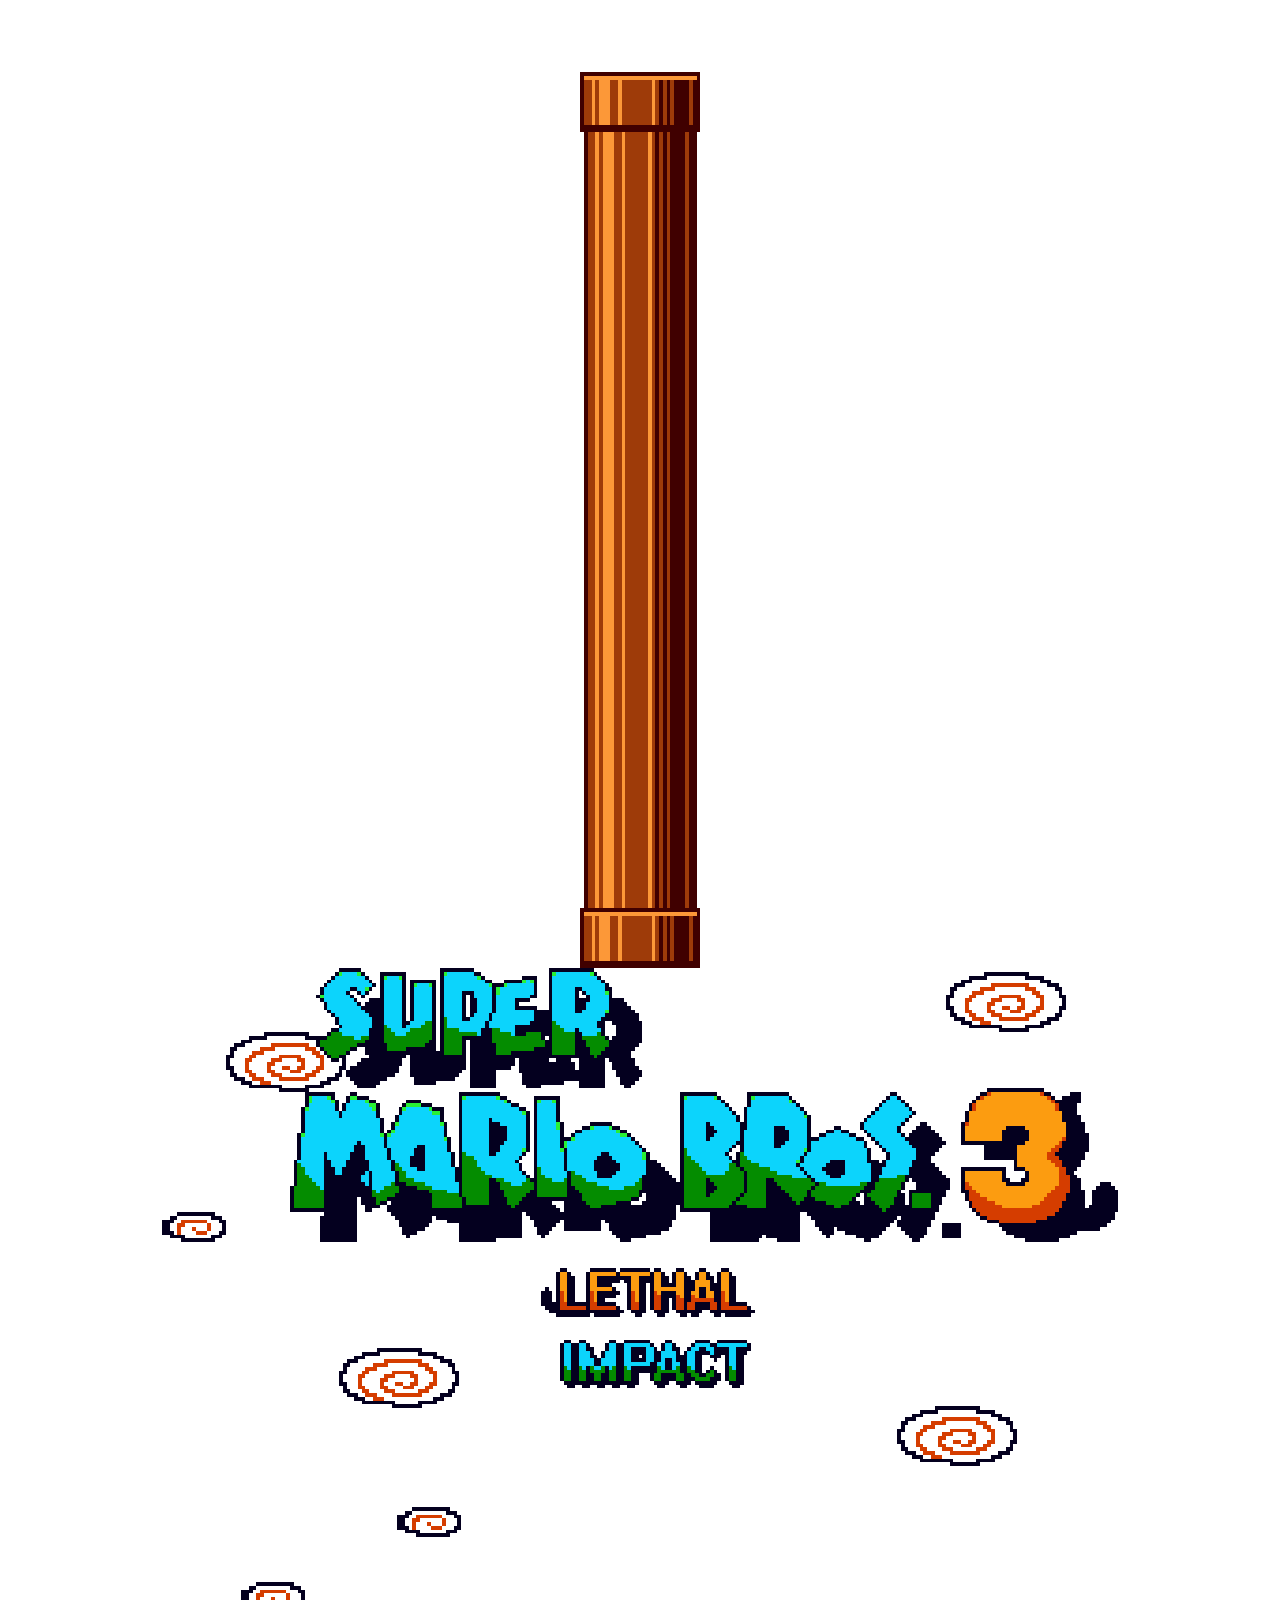
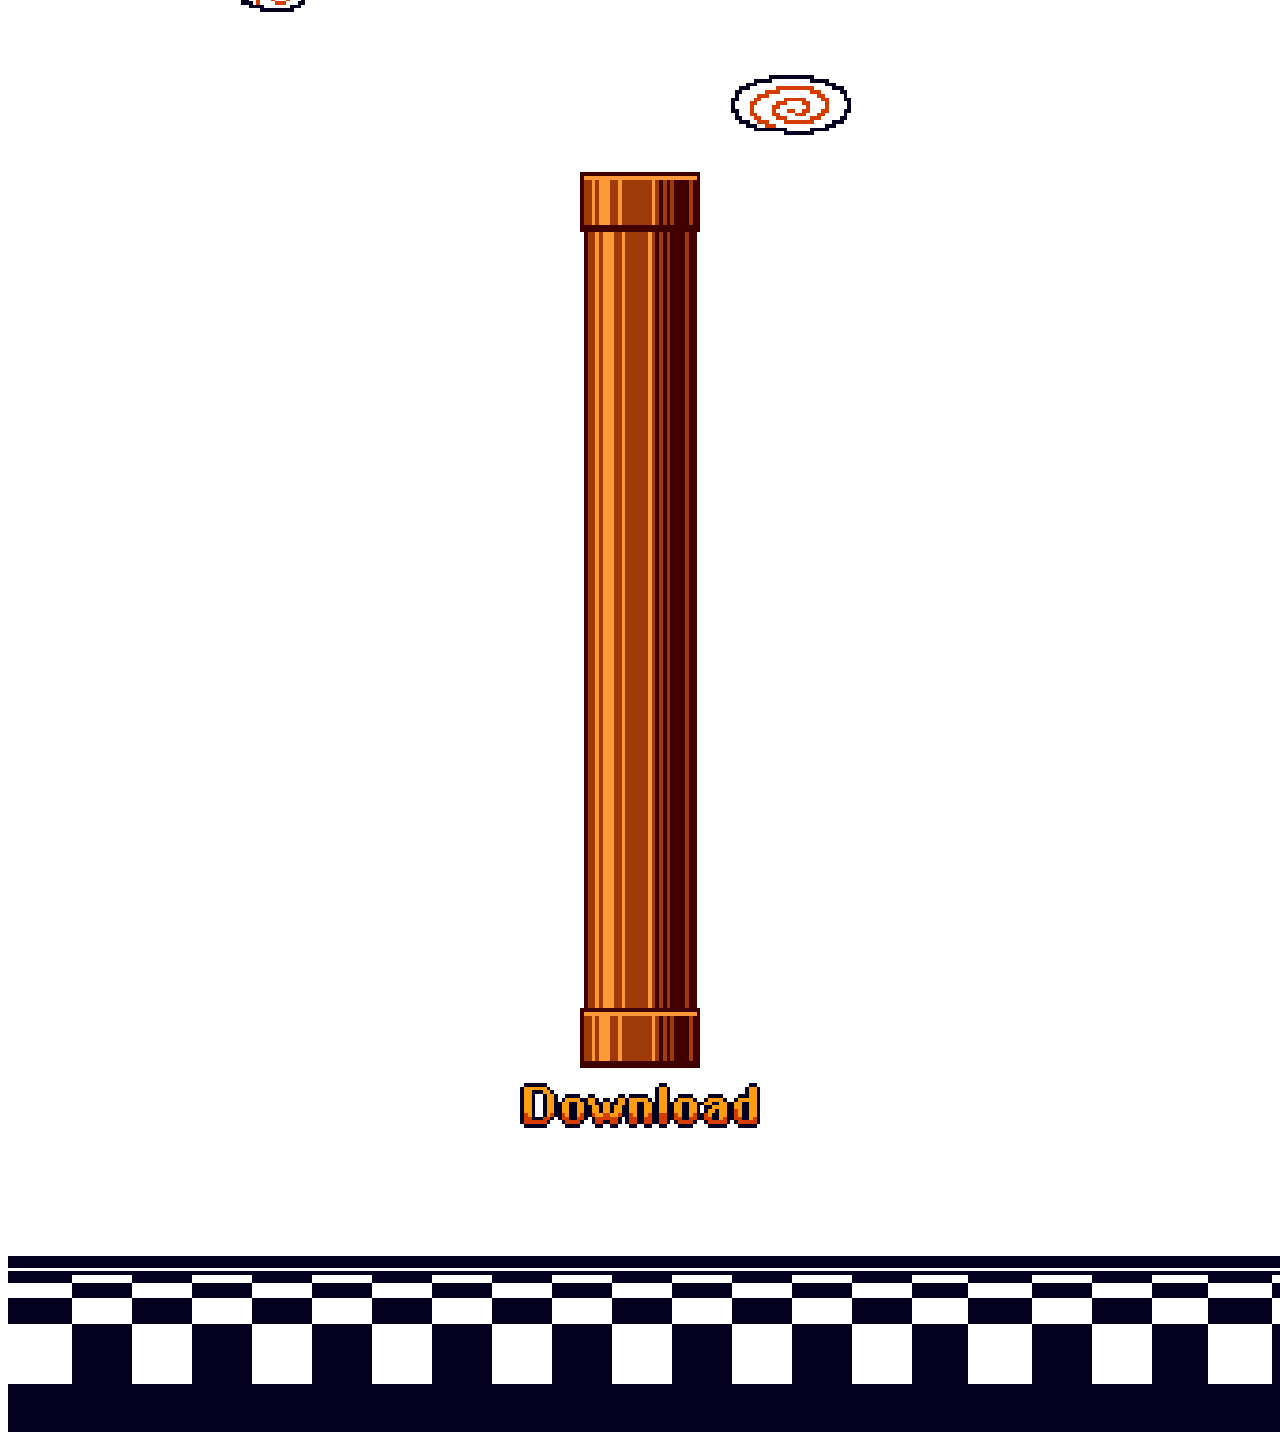
==== index.html @ 230a7094 "Update index.html" ====
<html>
<head><title>Lethal impact</title><link rel="stylesheet"href="config.css"></head>
<left><img src="vacio.png">


<body>
<center><img src="tubo.png">
<center><img src="title.png">
<center><img src="tubo.png">
</body>
<center><img src="vacio.png">
<a href="#"><left><img src="download.png"></a>
<left><img src="vacio.png">
<center><img src="piso.png">
</html>
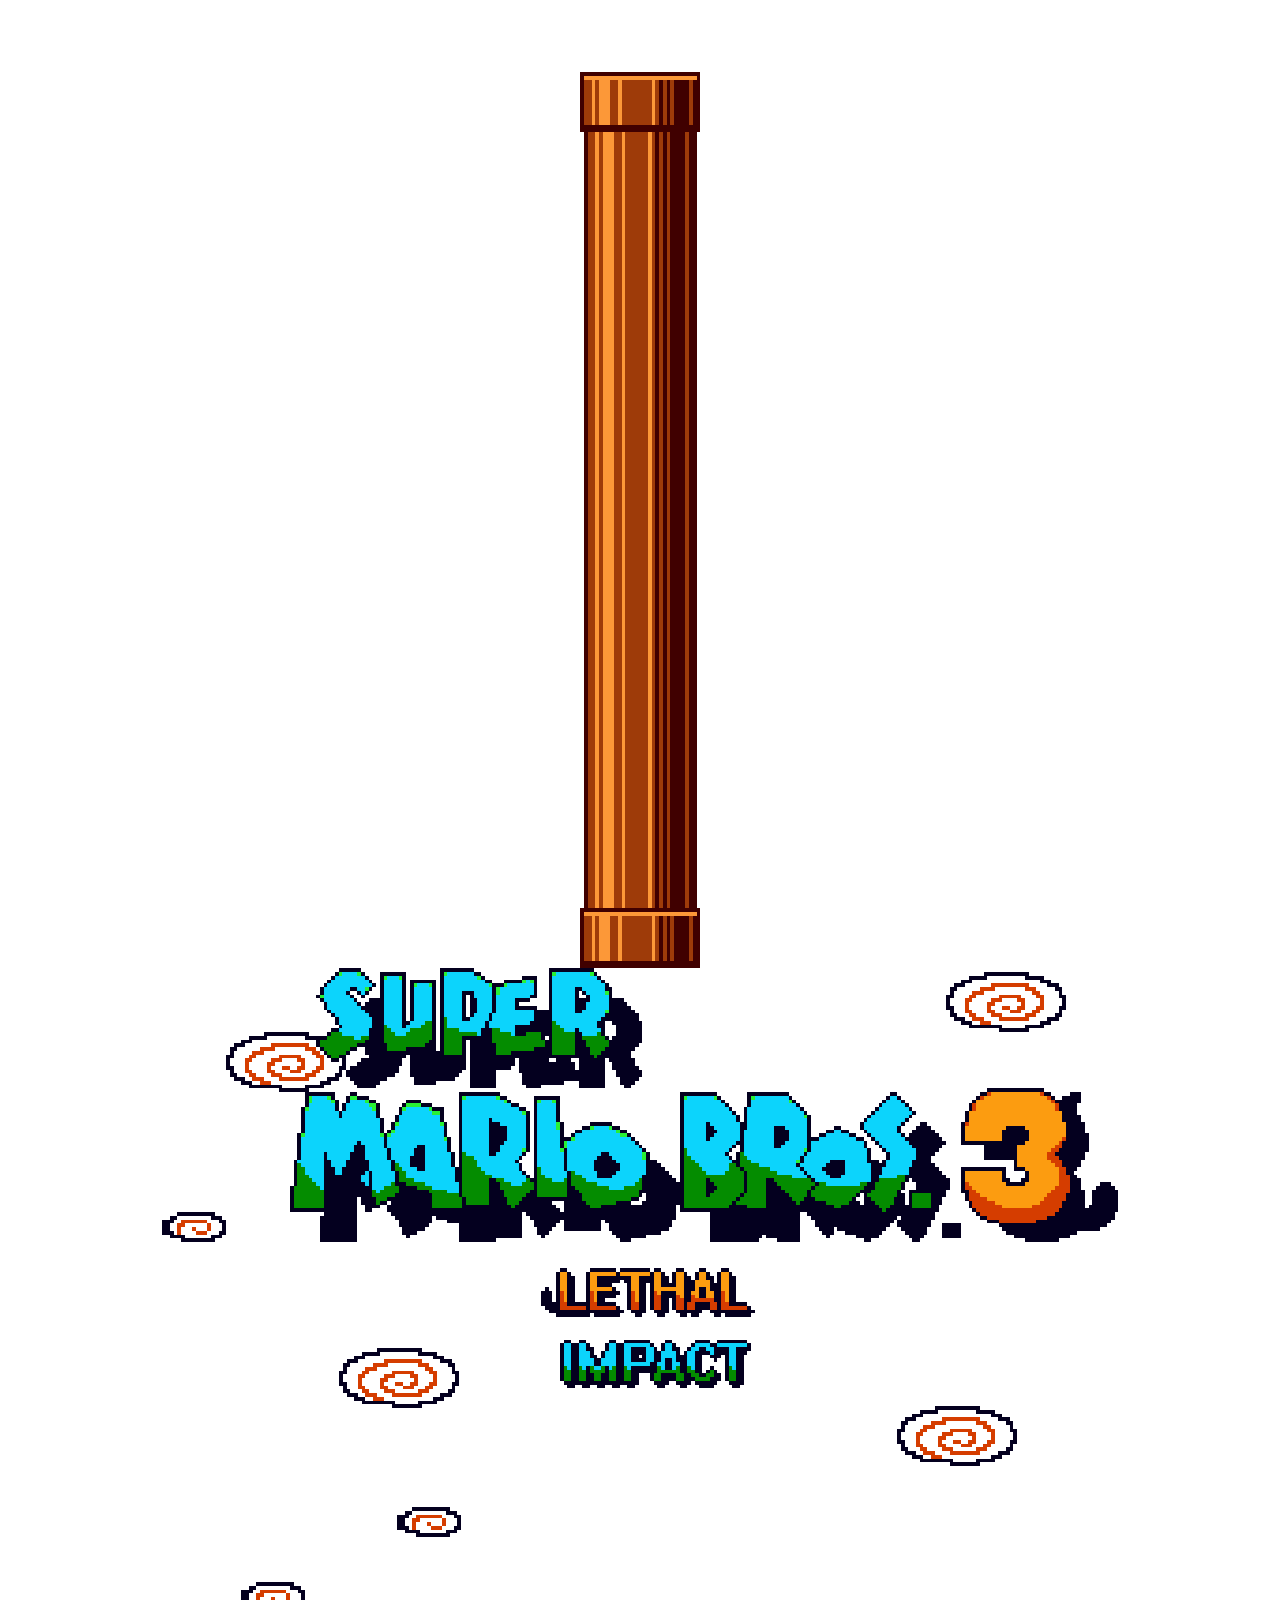
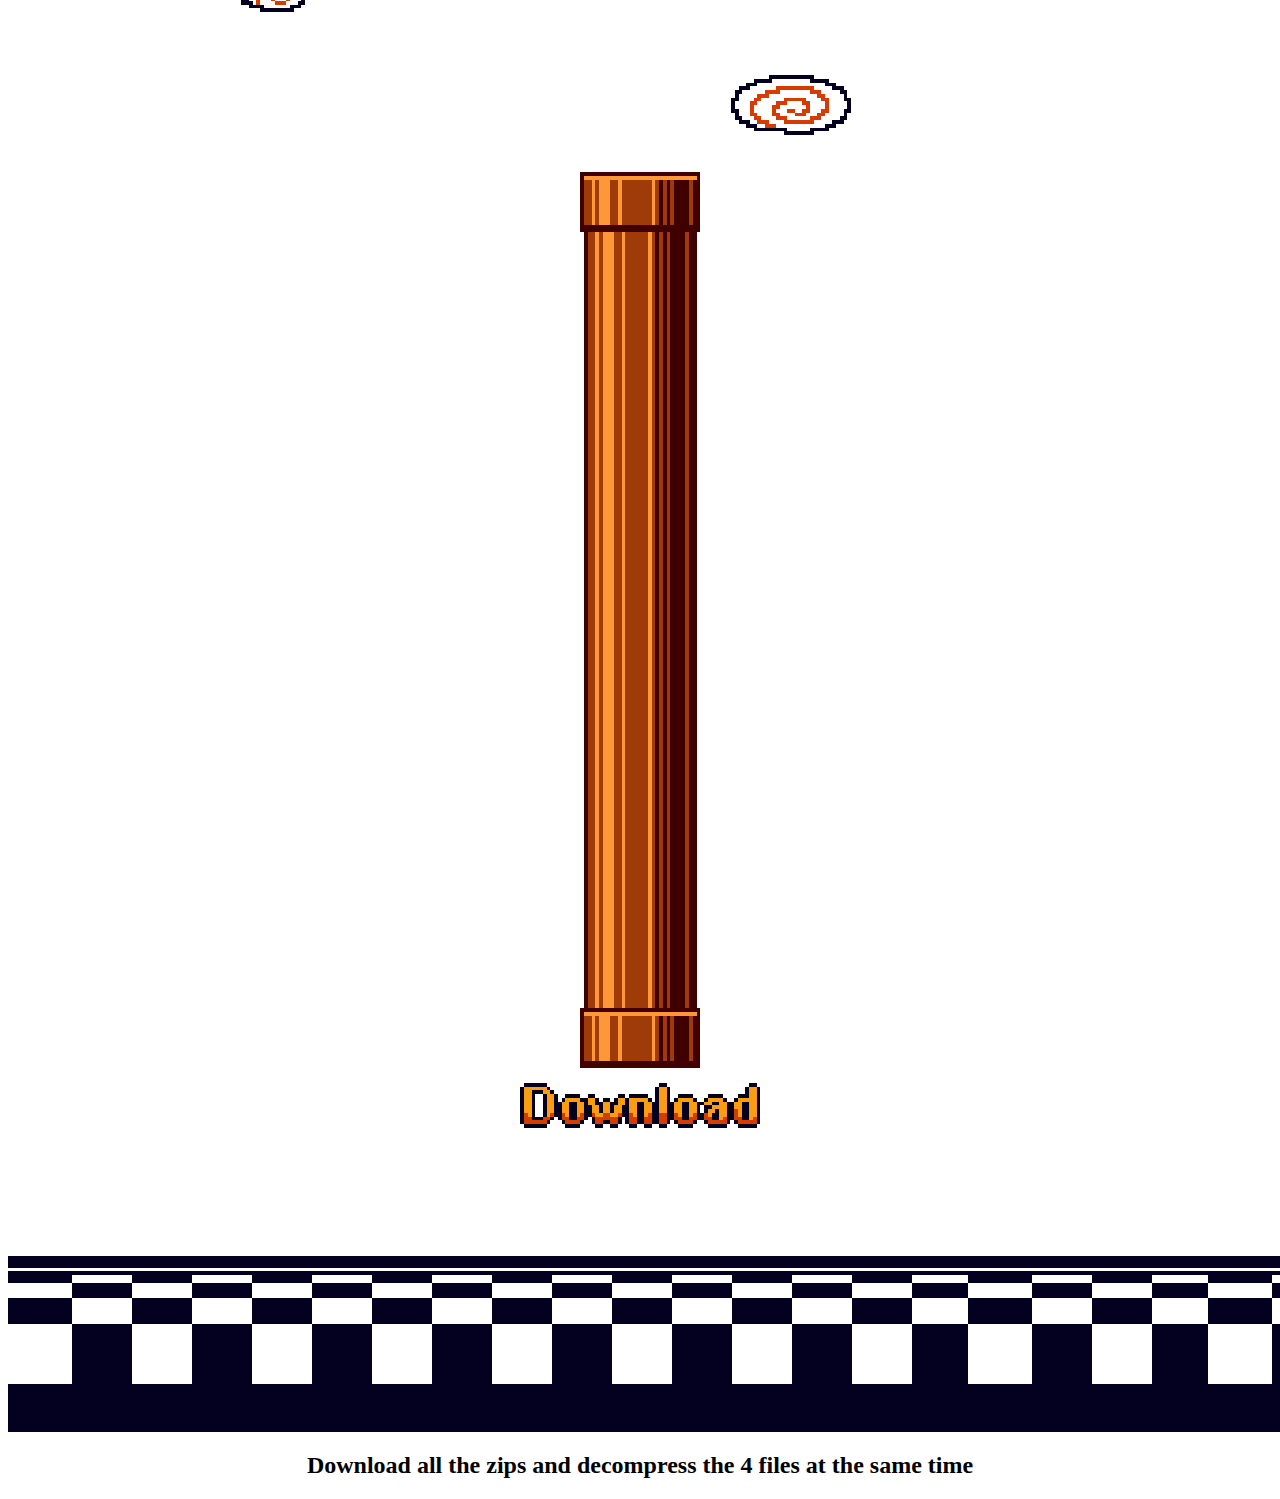
==== commit 06b2d7ce: "Update index.html" ====
--- a/index.html
+++ b/index.html
@@ -2,6 +2,7 @@
 <head><title>Lethal impact</title><link rel="stylesheet"href="config.css"></head>
 <left><img src="vacio.png">
 
+<bgcolor="#000000">
 
 <body>
 <center><img src="tubo.png">
@@ -9,7 +10,8 @@
 <center><img src="tubo.png">
 </body>
 <center><img src="vacio.png">
-<a href="#"><left><img src="download.png"></a>
+<a href="Lethalimpact0.01.exe" download="SMB3Lethal_Impact(v0.01)"><left><img src="download.png"></a>
 <left><img src="vacio.png">
 <center><img src="piso.png">
+<H2>Download all the zips and decompress the 4 files at the same time</H2>
 </html>
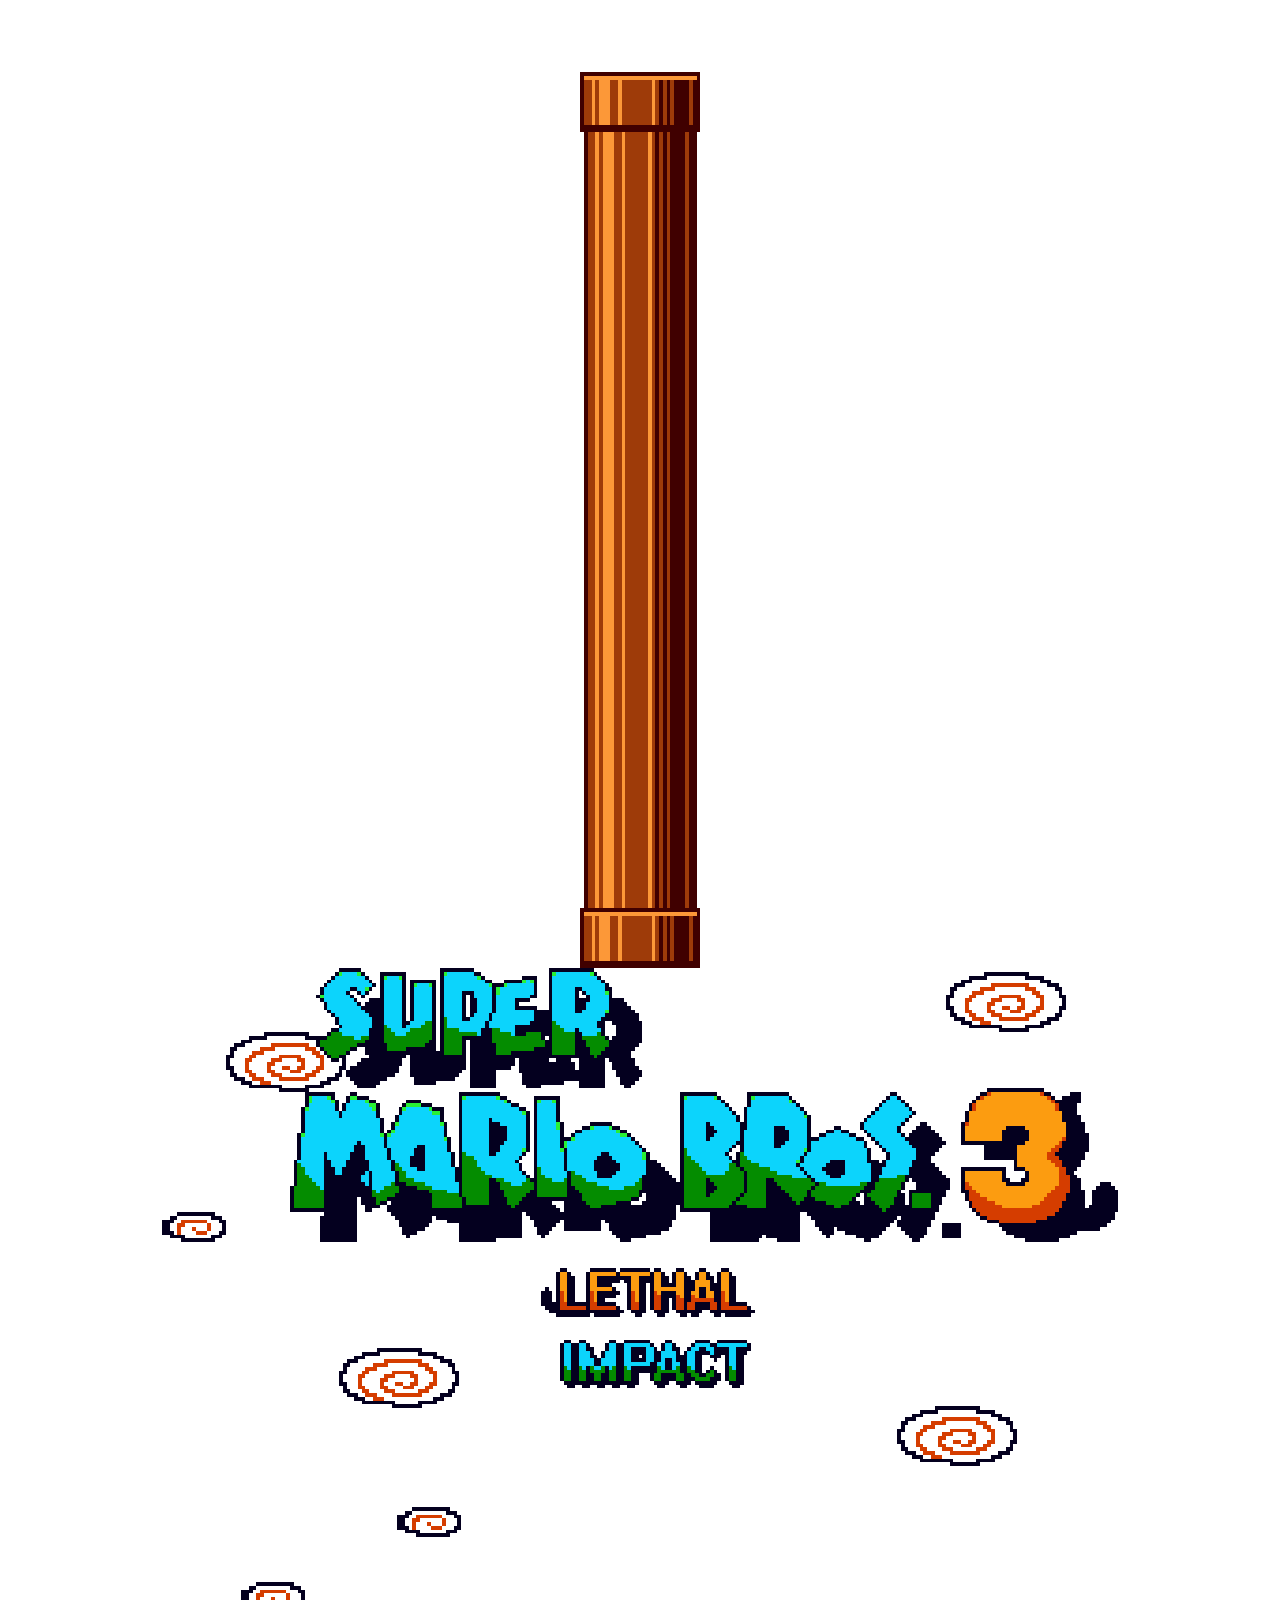
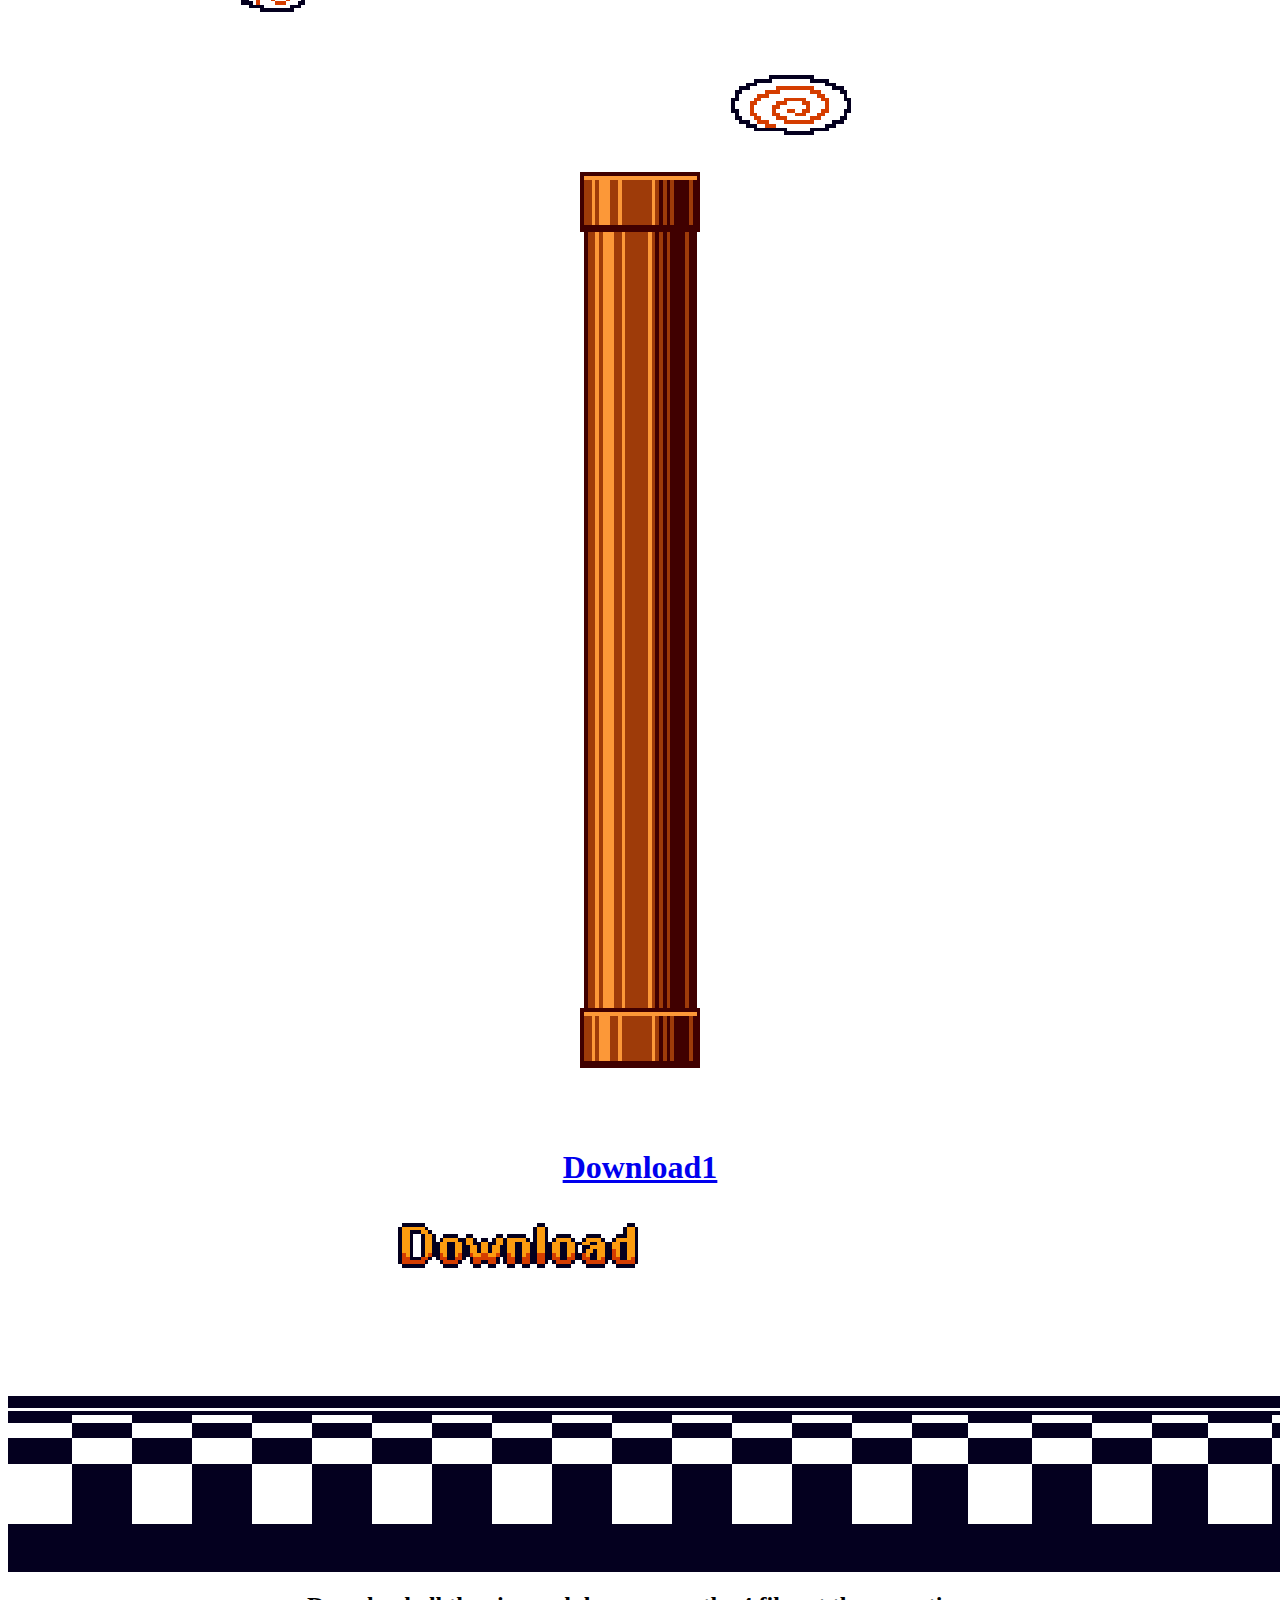
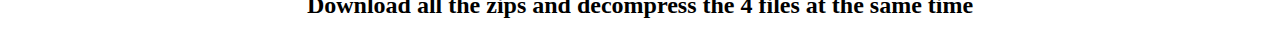
==== commit 9739d258: "Update index.html" ====
--- a/index.html
+++ b/index.html
@@ -10,7 +10,8 @@
 <center><img src="tubo.png">
 </body>
 <center><img src="vacio.png">
-<a href="Lethalimpact0.01.exe" download="SMB3Lethal_Impact(v0.01)"><left><img src="download.png"></a>
+<a href="Lethalimpact0.01.part1.zip" download="SMB3Lethal_Impact(v0.01)1.zip"><right><H1>Download1</H1></a>
+<a href="Lethalimpact0.01.part2.zip" download="SMB3Lethal_Impact(v0.01)2.zip"><left><img src="download.png"></a>
 <left><img src="vacio.png">
 <center><img src="piso.png">
 <H2>Download all the zips and decompress the 4 files at the same time</H2>
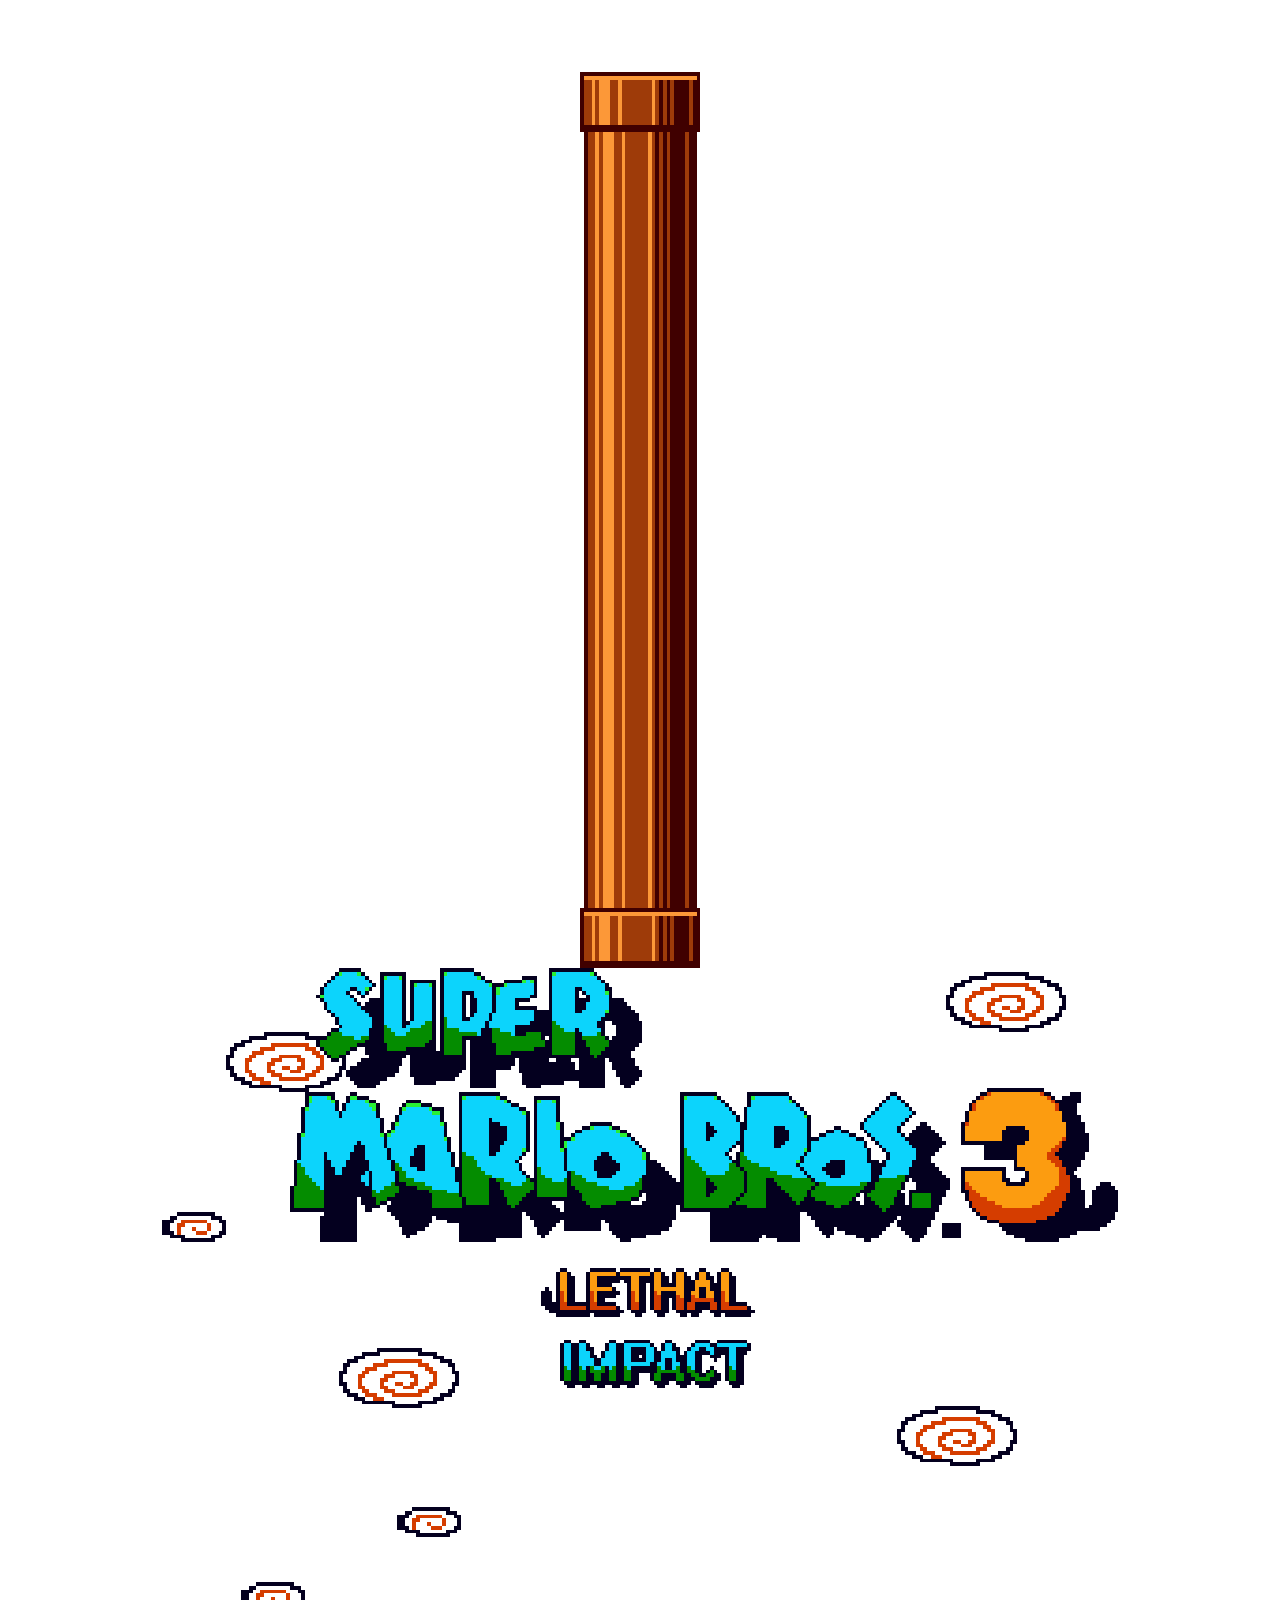
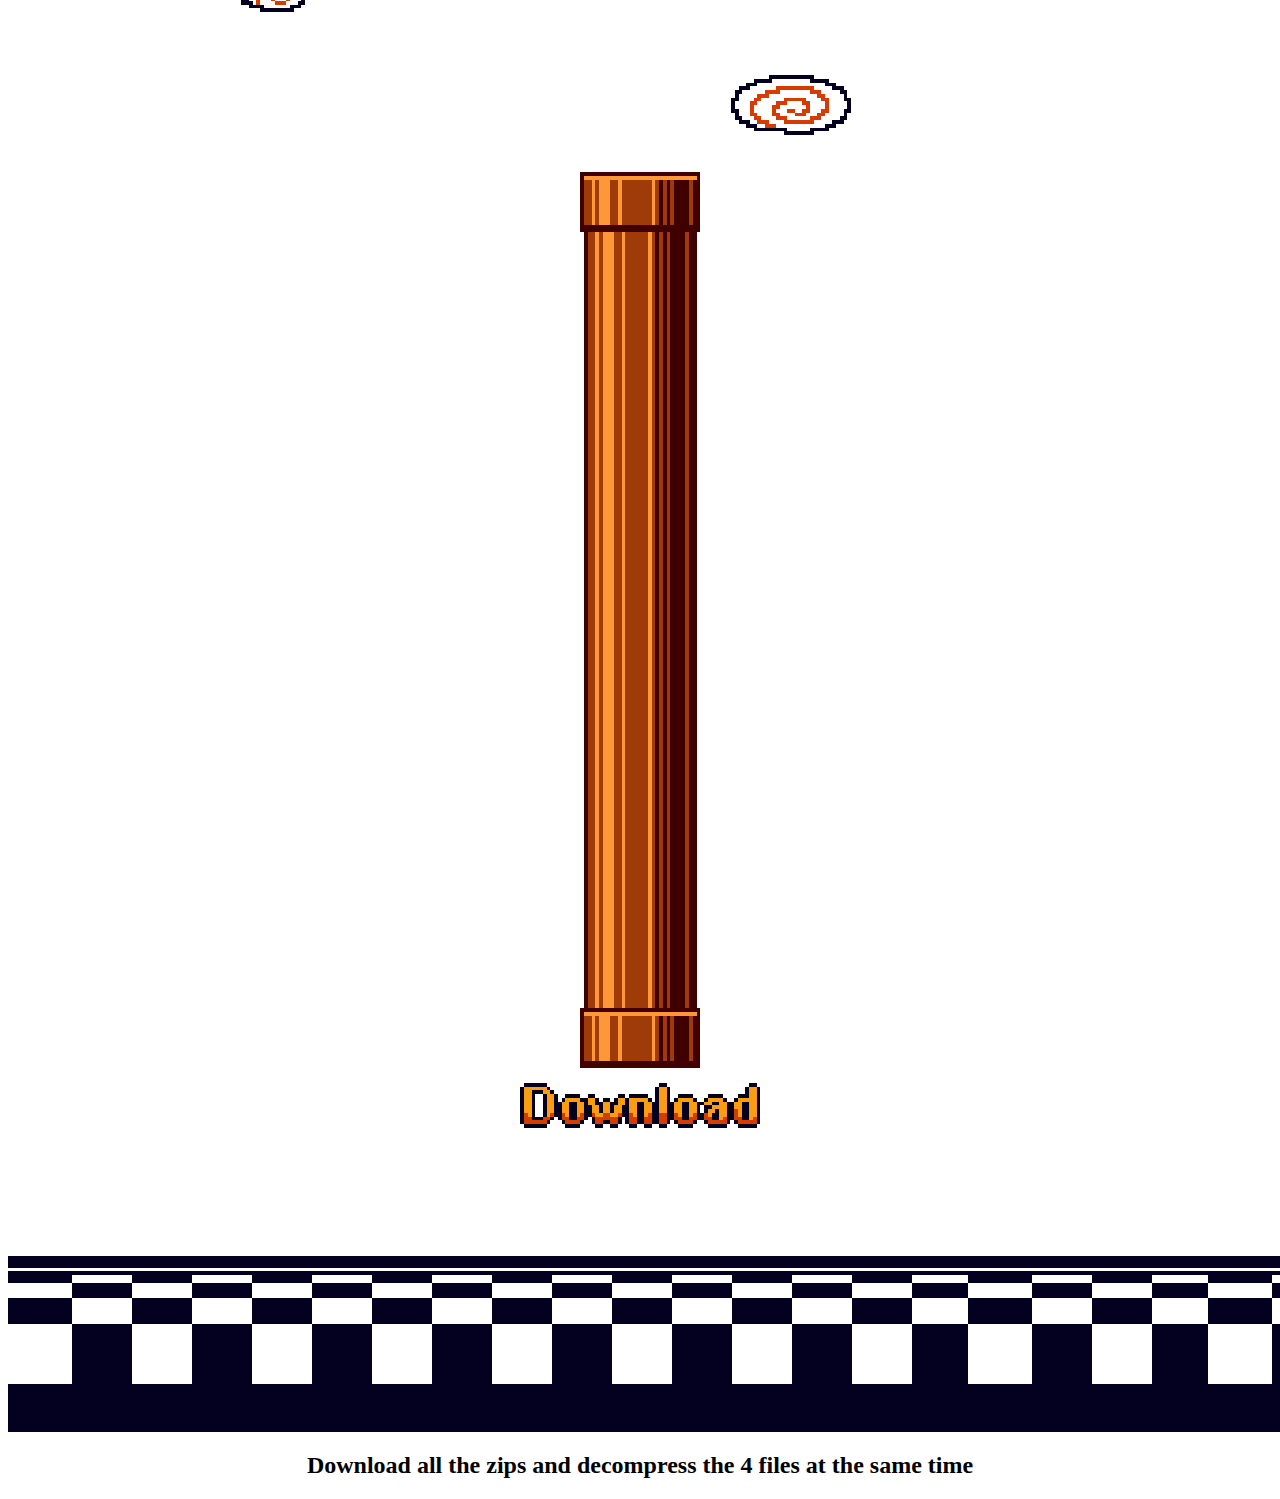
==== commit f0fd9386: "a" ====
--- a/index.html
+++ b/index.html
@@ -10,8 +10,7 @@
 <center><img src="tubo.png">
 </body>
 <center><img src="vacio.png">
-<a href="Lethalimpact0.01.part1.zip" download="SMB3Lethal_Impact(v0.01)1.zip"><right><H1>Download1</H1></a>
-<a href="Lethalimpact0.01.part2.zip" download="SMB3Lethal_Impact(v0.01)2.zip"><left><img src="download.png"></a>
+<a href="Lethal impact 0.01.rar" download="SMB3Lethal_Impact(v0.01)1.rar"><right><img src="download.png"></a>
 <left><img src="vacio.png">
 <center><img src="piso.png">
 <H2>Download all the zips and decompress the 4 files at the same time</H2>
